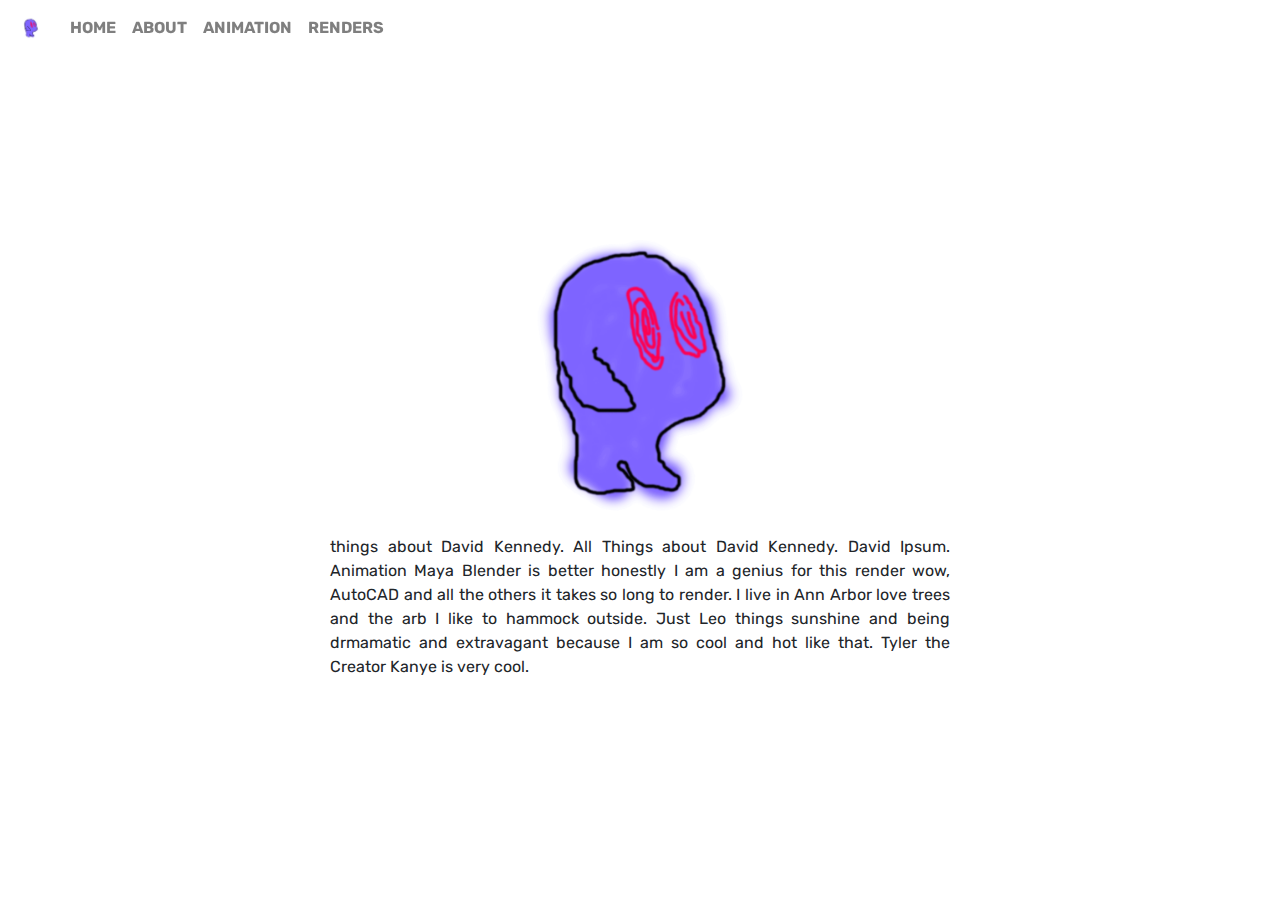
==== pages/about.html @ be3352b1 "added portfolio pages" ====
<!doctype html>

<html lang="en">
    <head>
        <meta charset="utf-8">
        <meta name="viewport" content="width=device-width, initial-scale=1, shrink-to-fit=no">

        <title>David Kennedy Art</title>
        <meta name="description" content="content">
        <link rel="preconnect" href="https://fonts.gstatic.com">
        <link href="https://fonts.googleapis.com/css2?family=Rubik:wght@400;500&display=swap" rel="stylesheet">
        <link rel="stylesheet" href="https://maxcdn.bootstrapcdn.com/bootstrap/4.0.0/css/bootstrap.min.css" integrity="sha384-Gn5384xqQ1aoWXA+058RXPxPg6fy4IWvTNh0E263XmFcJlSAwiGgFAW/dAiS6JXm" crossorigin="anonymous">
        <link rel="stylesheet" href="../styles/david.css">
    </head>

    <body>
        
        <nav class="about-nav navbar fixed-top navbar-expand-lg navbar-light">
            <a class="navbar-brand" href="../index.html">
                <img src="../media/Wilmur2_Animation_wbg.gif" width="30" height="30" class="d-inline-block align-top" alt="">
            </a>
            <button class="navbar-toggler" type="button" data-toggle="collapse" data-target="#navbarNavAltMarkup" aria-controls="navbarNavAltMarkup" aria-expanded="false" aria-label="Toggle navigation">
                <span class="navbar-toggler-icon"></span>
            </button>
            <div class="collapse navbar-collapse" id="navbarNavAltMarkup">
                <div class="navbar-nav">
                    <a class="nav-item nav-link" href="../index.html"><b>HOME</b></a>
                    <a class="nav-item nav-link" href="about.html"><b>ABOUT</b></a>
                    <a class="nav-item nav-link" href="animation.html"><b>ANIMATION</b></a>
                    <a class="nav-item nav-link" href="renders.html"><b>RENDERS</b></a>
                </div>
            </div>
        </nav>

        <div class="about">
            <div class="content">
                <img src="../media/Wilmur_Animation.gif" alt="" id ="logo-about">
            </div>
            <div id="about-col"><p>things about David Kennedy. All Things about David Kennedy. David Ipsum. Animation Maya Blender is better honestly I am a genius for this render wow, AutoCAD and all the others it takes so long to render. I live in Ann Arbor love trees and the arb I like to hammock outside. Just Leo things sunshine and being drmamatic and extravagant because I am so cool and hot like that. Tyler the Creator Kanye is very cool.</p></div> 
        </div>

        <script src="scripts/david.js"></script>
        <script src="https://code.jquery.com/jquery-3.2.1.slim.min.js" integrity="sha384-KJ3o2DKtIkvYIK3UENzmM7KCkRr/rE9/Qpg6aAZGJwFDMVNA/GpGFF93hXpG5KkN" crossorigin="anonymous"></script>
        <script src="https://cdnjs.cloudflare.com/ajax/libs/popper.js/1.12.9/umd/popper.min.js" integrity="sha384-ApNbgh9B+Y1QKtv3Rn7W3mgPxhU9K/ScQsAP7hUibX39j7fakFPskvXusvfa0b4Q" crossorigin="anonymous"></script>
        <script src="https://maxcdn.bootstrapcdn.com/bootstrap/4.0.0/js/bootstrap.min.js" integrity="sha384-JZR6Spejh4U02d8jOt6vLEHfe/JQGiRRSQQxSfFWpi1MquVdAyjUar5+76PVCmYl" crossorigin="anonymous"></script>
    </body>
</html>
---- styles/david.css ----
.display-3 {
  font-family: 'Do Hyeon', sans-serif;
  font-size: 8vw;
}

.nav-link {
  font-family: 'Rubik', sans-serif;
  font-weight: 400;
}

/* .navbar-light .navbar-nav .nav-link {
  font-family: 'Montserrat', sans-serif;
  color: #ffffff;
}

.about-nav .navbar-light .navbar-nav .nav-link {
  font-family: 'Montserrat', sans-serif;
  color: #000000;
} */

.nav>li>a:focus, .nav>li>a:hover {
  text-decoration: none;
  background-color: transparent !important;
}

header {
    position: relative;
    background-color: black;
    height: 100vh;
    min-height: 25rem;
    width: 100%;
    overflow: hidden;
  }
  
  header video {
    position: absolute;
    top: 50%;
    left: 50%;
    min-width: 100%;
    min-height: 100%;
    width: 100%;
    height: 100%;
    object-fit: cover; 
    z-index: 0;
    -ms-transform: translateX(-50%) translateY(-50%);
    -moz-transform: translateX(-50%) translateY(-50%);
    -webkit-transform: translateX(-50%) translateY(-50%);
    transform: translateX(-50%) translateY(-50%);
  }
  
  header .container {
    position: relative;
    z-index: 2;
  }
  
  header .overlay {
    position: absolute;
    top: 0;
    left: 0;
    height: 100%;
    width: 100%;
    background-color: black;
    opacity: 0.5;
    z-index: 1;
  }

  .lead.mb-0 {
    font-family: 'Rubik', sans-serif;
    font-weight: 400;
    color: #ffffff;
    font-size: 2vw;
    margin-top: -30px;
  
  }

  p {
    font-family: 'Rubik', sans-serif;
    font-weight: 400;
  }

  .about {
    margin-top: 25vh;
    padding: 0 25vw;
  }

  .content {
    align-content: center;
    display:flex;
    
  }

  #about-col {
    padding:10px;
    margin: auto;
    align-content: center;
    display:flex;
    text-align: justify;
    
  }

  img#logo-about {
    width:300px;
    display: block;
    margin-left: auto;
    margin-right: auto;
    
    
  }

  #portfolio {
    margin-top: 5vh;
  }

  /* .sizing {
    width: 400px;
  } */

  .port-nav {
    z-index: 0;
    margin-left: 0px;
  }

  #myModal {
    z-index: 100;
  } 

  .row-port {
    height: 120px;
  }

  .row > .column {
    padding: 8px 8px;
  }
  
  /* .row:after {
    content: "";
    display: table;
    clear: both;
  } */
  
  /* Create four equal columns that floats next to eachother */
  /* .column {
    float: left;
    width: 25%;
    height:25vh;
  } */
  
  /* The Modal (background) */
  .modal {
    display: none;
    position: fixed;
    z-index: 1;
    padding-top: 100px;
    left: 0;
    top: 0;
    width: 100%;
    height: 100%;
    overflow: auto;
    background-color: black;
  }
  
  /* Modal Content */
  .modal-content {
    position: relative;
    background-color: #fefefe;
    margin: auto;
    padding: 0;
    width: 90%;
    max-width: 1200px;
  }
  
  /* The Close Button */
  .close {
    color: white;
    position: absolute;
    top: 10px;
    right: 25px;
    font-size: 35px;
    font-weight: bold;
  }
  
  .close:hover,
  .close:focus {
    color: #999;
    text-decoration: none;
    cursor: pointer;
  }
  
  /* Hide the slides by default */
  .mySlides {
    display: none;
  }
  
  /* Next & previous buttons */
  .prev,
  .next {
    cursor: pointer;
    position: absolute;
    top: 50%;
    width: auto;
    padding: 16px;
    margin-top: -50px;
    color: white;
    font-weight: bold;
    font-size: 20px;
    transition: 0.6s ease;
    border-radius: 0 3px 3px 0;
    user-select: none;
    -webkit-user-select: none;
  }
  
  /* Position the "next button" to the right */
  .next {
    right: 0;
    border-radius: 3px 0 0 3px;
  }
  
  /* On hover, add a black background color with a little bit see-through */
  .prev:hover,
  .next:hover {
    background-color: rgba(0, 0, 0, 0.8);
  }
  
  /* Number text (1/3 etc) */
  .numbertext {
    color: #f2f2f2;
    font-size: 12px;
    padding: 8px 12px;
    position: absolute;
    top: 0;
  }
  
  /* Caption text */
  .caption-container {
    text-align: center;
    background-color: black;
    padding: 2px 16px;
    color: white;
  }
  
  img.demo {
    opacity: 0.6;
  }
  
  .active,
  .demo:hover {
    opacity: 1;
  }
  
  img.hover-shadow {
    transition: 0.3s;
  }
  
  .hover-shadow:hover {
    box-shadow: 0 4px 8px 0 rgba(0, 0, 0, 0.2), 0 6px 20px 0 rgba(0, 0, 0, 0.19);
  }

  
  @media (pointer: coarse) and (hover: none) {
    header {
      background: url('https://source.unsplash.com/XT5OInaElMw/1600x900') black no-repeat center center scroll;
    }
    header video {
      display: none;
    }
  }
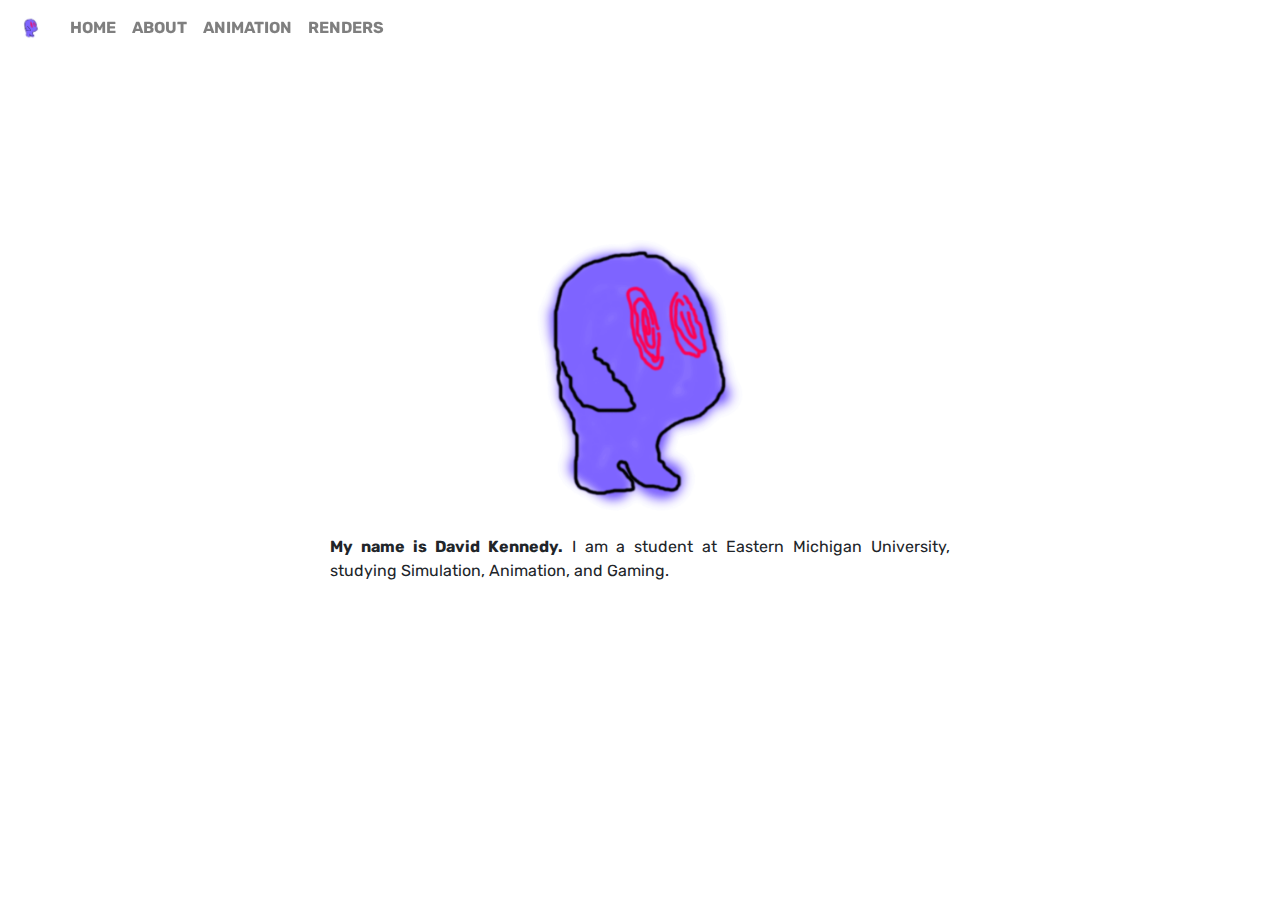
==== commit 5e19b2c8: "added about" ====
--- a/pages/about.html
+++ b/pages/about.html
@@ -36,7 +36,7 @@
             <div class="content">
                 <img src="../media/Wilmur_Animation.gif" alt="" id ="logo-about">
             </div>
-            <div id="about-col"><p>things about David Kennedy. All Things about David Kennedy. David Ipsum. Animation Maya Blender is better honestly I am a genius for this render wow, AutoCAD and all the others it takes so long to render. I live in Ann Arbor love trees and the arb I like to hammock outside. Just Leo things sunshine and being drmamatic and extravagant because I am so cool and hot like that. Tyler the Creator Kanye is very cool.</p></div> 
+            <div id="about-col"><p><b>My name is David Kennedy.</b> I am a student at Eastern Michigan University, studying Simulation, Animation, and Gaming.</p></div> 
         </div>
 
         <script src="scripts/david.js"></script>
--- a/styles/david.css
+++ b/styles/david.css
@@ -129,7 +129,7 @@
   }
 
   .row > .column {
-    padding: 8px 8px;
+    padding: 0px 0px 8px 8px;
   }
   
   /* .row:after {
